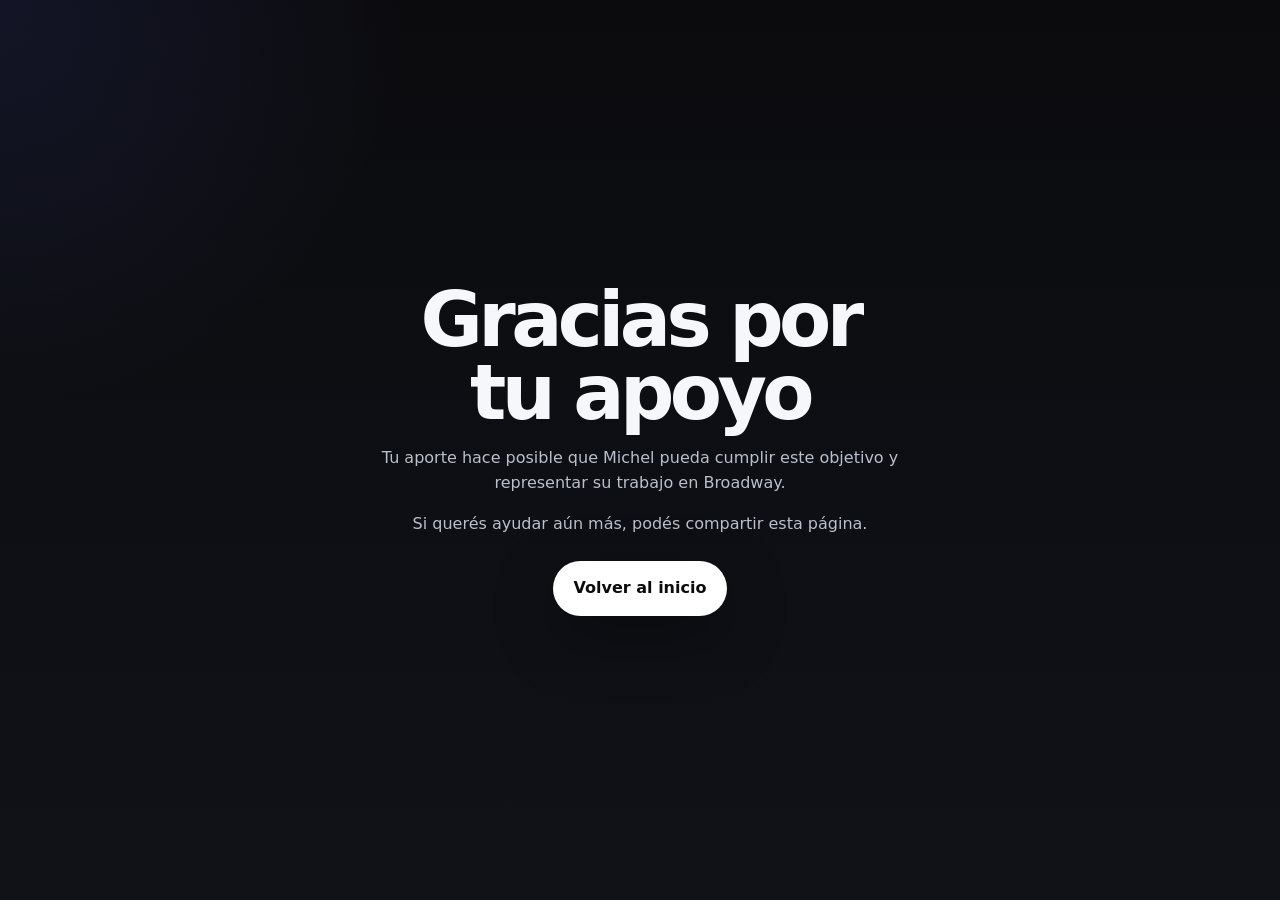
==== gracias.html @ 9eee29d0 "Add gracias.html for thank you page" ====
<!DOCTYPE html>
<html lang="es">
<head>
  <meta charset="UTF-8">
  <meta name="viewport" content="width=device-width, initial-scale=1.0">
  <title>Gracias por tu apoyo</title>
  <link rel="stylesheet" href="styles.css">
</head>
<body style="display:flex; align-items:center; justify-content:center; min-height:100vh; text-align:center;">

  <div style="max-width:600px; padding:40px;">
    <h1>Gracias por tu apoyo</h1>

    <p style="margin-top:16px; color:#b8bfcd;">
      Tu aporte hace posible que Michel pueda cumplir este objetivo y representar su trabajo en Broadway.
    </p>

    <p style="margin-top:16px; color:#b8bfcd;">
      Si querés ayudar aún más, podés compartir esta página.
    </p>

    <div style="margin-top:24px;">
      <a href="/" class="btn">Volver al inicio</a>
    </div>

  </div>

</body>
</html>
---- styles.css ----
:root {
  --bg: #0b0b0e;
  --bg-soft: #14161d;
  --panel: rgba(255,255,255,.05);
  --panel-2: rgba(255,255,255,.07);
  --line: rgba(255,255,255,.12);
  --text: #f5f7fb;
  --muted: #b8bfcd;
  --accent: #ffffff;
  --shadow: 0 20px 60px rgba(0,0,0,.34);
  --radius: 24px;
  --max: 1180px;
  --mp: #009ee3;
}

* { box-sizing: border-box; }
html { scroll-behavior: smooth; }
body {
  margin: 0;
  font-family: 'Inter', system-ui, sans-serif;
  color: var(--text);
  background:
    radial-gradient(circle at top left, rgba(88,110,255,.10), transparent 26%),
    linear-gradient(180deg, #0b0b0e 0%, #101218 100%);
  line-height: 1.55;
}

a { color: inherit; text-decoration: none; }
img { max-width: 100%; display: block; }
h1, h2, h3, p { margin: 0; }

.container {
  width: min(100% - 32px, var(--max));
  margin: 0 auto;
}

.nav {
  position: sticky;
  top: 0;
  z-index: 40;
  backdrop-filter: blur(18px);
  background: rgba(11,11,14,.65);
  border-bottom: 1px solid rgba(255,255,255,.06);
}

.nav-inner {
  display: flex;
  align-items: center;
  justify-content: space-between;
  gap: 16px;
  padding: 14px 0;
}

.brand {
  display: flex;
  align-items: center;
  gap: 12px;
  font-weight: 800;
  letter-spacing: -.03em;
}

.brand-badge {
  width: 38px;
  height: 38px;
  border-radius: 50%;
  border: 1px solid var(--line);
  display: grid;
  place-items: center;
  background: linear-gradient(180deg, rgba(255,255,255,.15), rgba(255,255,255,.04));
  box-shadow: var(--shadow);
}

.nav-links {
  display: flex;
  gap: 18px;
  color: var(--muted);
  font-size: 14px;
}

.btn, .btn-secondary, .amount-btn {
  display: inline-flex;
  align-items: center;
  justify-content: center;
  gap: 10px;
  border-radius: 999px;
  transition: .2s ease;
  font-weight: 700;
  cursor: pointer;
}

.btn {
  padding: 14px 20px;
  background: var(--accent);
  color: #0b0b0e;
  box-shadow: var(--shadow);
  border: 1px solid transparent;
}

.btn-secondary {
  padding: 14px 20px;
  background: transparent;
  color: var(--text);
  border: 1px solid var(--line);
}

.btn:hover, .btn-secondary:hover, .amount-btn:hover, .link-card:hover { transform: translateY(-2px); }

.hero {
  padding: 56px 0 26px;
}

.hero-grid {
  display: grid;
  grid-template-columns: 1.05fr .95fr;
  gap: 24px;
  align-items: stretch;
}

.hero-copy, .hero-media, .story-card, .link-card, .media-card, .footer-box {
  border: 1px solid var(--line);
  border-radius: var(--radius);
  background: var(--panel);
  box-shadow: var(--shadow);
}

.hero-copy {
  padding: 42px;
  display: flex;
  flex-direction: column;
  justify-content: center;
  min-height: 620px;
}

.eyebrow {
  display: inline-flex;
  width: fit-content;
  align-items: center;
  padding: 10px 14px;
  border-radius: 999px;
  background: rgba(255,255,255,.05);
  border: 1px solid rgba(255,255,255,.08);
  color: #d7deed;
  font-size: 13px;
  margin-bottom: 18px;
}

h1 {
  font-size: clamp(42px, 6vw, 76px);
  line-height: .96;
  letter-spacing: -.06em;
  margin-bottom: 16px;
}

.lead {
  color: var(--muted);
  font-size: clamp(16px, 2vw, 20px);
  margin-bottom: 24px;
  max-width: 56ch;
}

.hero-actions {
  display: flex;
  flex-wrap: wrap;
  gap: 12px;
  margin-bottom: 24px;
}

.donation-box {
  margin-top: 6px;
  padding: 22px;
  border-radius: 22px;
  background: rgba(255,255,255,.04);
  border: 1px solid var(--line);
}

.donation-head {
  display: flex;
  align-items: center;
  gap: 12px;
  margin-bottom: 8px;
}

.mp-logo {
  display: inline-flex;
  align-items: center;
  justify-content: center;
  padding: 8px 12px;
  border-radius: 999px;
  background: rgba(0,158,227,.16);
  color: #7ad7ff;
  border: 1px solid rgba(0,158,227,.35);
  font-size: 13px;
  font-weight: 800;
  letter-spacing: .02em;
}

.donation-box p {
  color: var(--muted);
}

.amounts {
  display: grid;
  grid-template-columns: repeat(2, 1fr);
  gap: 12px;
  margin: 18px 0 14px;
}

.amount-btn {
  padding: 15px 16px;
  border: 1px solid var(--line);
  background: rgba(255,255,255,.06);
  color: var(--text);
  text-align: center;
}

.alias {
  margin-top: 10px;
  padding: 14px 16px;
  border-radius: 16px;
  background: rgba(255,255,255,.04);
  border: 1px solid var(--line);
  color: var(--muted);
  font-size: 14px;
}

.alias strong {
  color: var(--text);
  display: block;
  margin-top: 4px;
  font-size: 16px;
}

.hero-media {
  overflow: hidden;
  min-height: 620px;
  position: relative;
}

.hero-media img, .hero-media video {
  width: 100%;
  height: 100%;
  object-fit: cover;
}

.media-overlay {
  position: absolute;
  left: 18px;
  right: 18px;
  bottom: 18px;
  padding: 18px;
  border-radius: 18px;
  background: linear-gradient(180deg, rgba(0,0,0,.08), rgba(0,0,0,.7));
  border: 1px solid rgba(255,255,255,.08);
}

.section { padding: 26px 0; }

.section-head {
  margin-bottom: 16px;
}

.section-head h2 {
  font-size: clamp(30px, 4vw, 46px);
  line-height: 1;
  letter-spacing: -.05em;
  margin-bottom: 8px;
}

.section-head p {
  color: var(--muted);
  max-width: 62ch;
}

.story-card, .media-card {
  padding: 28px;
}

.story-card p, .media-card p, .link-card p, .footer-box p {
  color: var(--muted);
}

.links-grid {
  display: grid;
  grid-template-columns: repeat(4, 1fr);
  gap: 16px;
}

.link-card {
  padding: 22px;
  min-height: 154px;
  display: flex;
  flex-direction: column;
  justify-content: space-between;
  transition: .2s ease;
}

.link-top {
  display: flex;
  justify-content: space-between;
  gap: 12px;
  align-items: start;
  margin-bottom: 12px;
}

.icon {
  width: 42px;
  height: 42px;
  border-radius: 14px;
  display: grid;
  place-items: center;
  background: rgba(255,255,255,.06);
  border: 1px solid var(--line);
  font-size: 18px;
}

.media-grid {
  display: grid;
  grid-template-columns: 1fr 1fr;
  gap: 18px;
}

.embed {
  width: 100%;
  height: 352px;
  border: 0;
  border-radius: 18px;
  background: rgba(255,255,255,.04);
  margin-top: 18px;
}

.footer {
  padding: 28px 0 48px;
}

.footer-box {
  padding: 24px;
  display: flex;
  align-items: center;
  justify-content: space-between;
  gap: 16px;
}

code {
  background: rgba(255,255,255,.08);
  padding: 2px 8px;
  border-radius: 8px;
}

@media (max-width: 1060px) {
  .hero-grid,
  .media-grid,
  .links-grid {
    grid-template-columns: 1fr;
  }

  .hero-copy,
  .hero-media {
    min-height: auto;
  }
}

@media (max-width: 760px) {
  .nav-links { display: none; }
  .hero { padding-top: 28px; }
  .hero-copy, .story-card, .media-card, .footer-box { padding: 22px; }
  .amounts { grid-template-columns: 1fr; }
  .footer-box {
    flex-direction: column;
    align-items: start;
  }
}
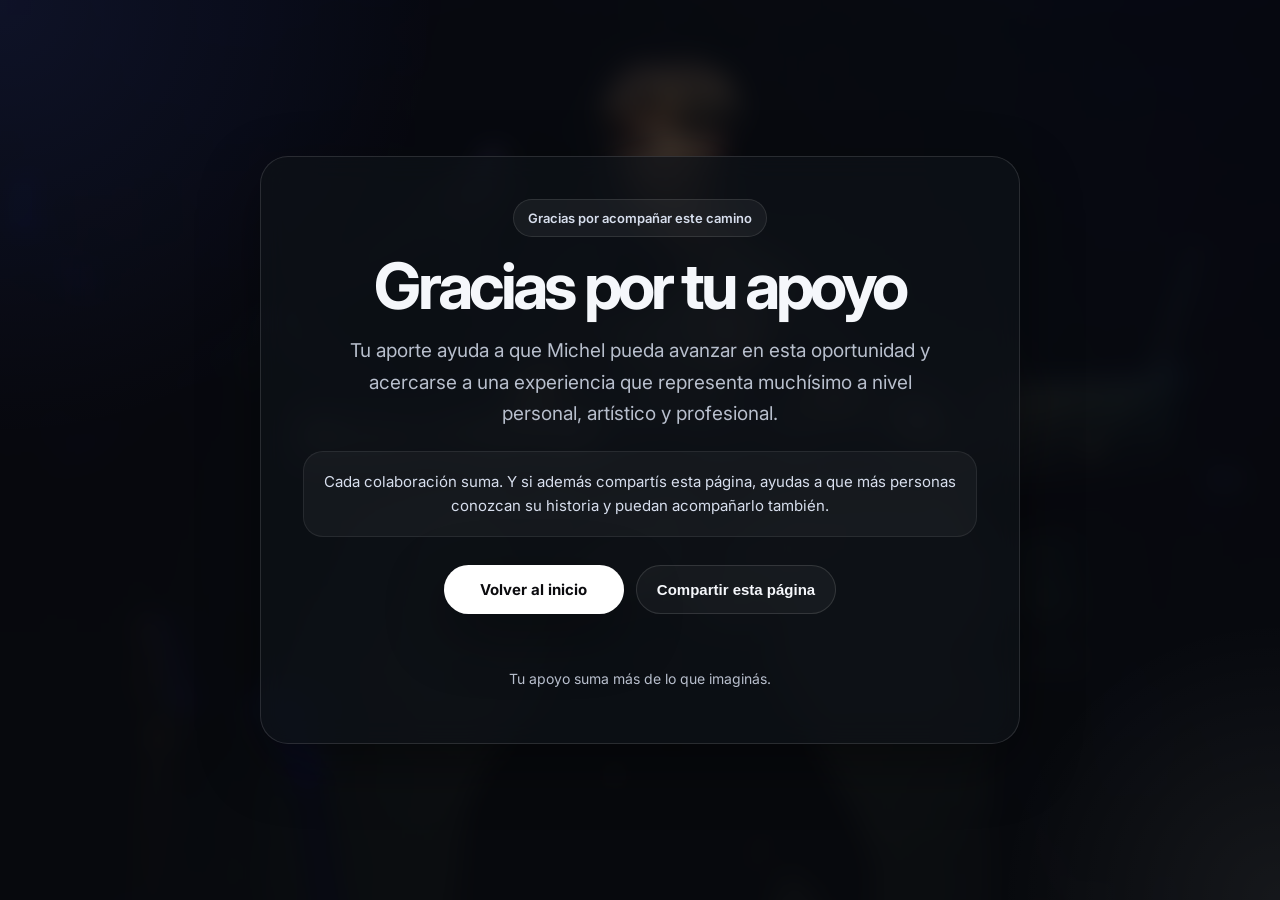
==== commit 7dc97b03: "Enhance gracias.html with meta tags and styling Added meta tags for description and theme color, imp" ====
--- a/gracias.html
+++ b/gracias.html
@@ -1,29 +1,269 @@
 <!DOCTYPE html>
 <html lang="es">
 <head>
-  <meta charset="UTF-8">
-  <meta name="viewport" content="width=device-width, initial-scale=1.0">
-  <title>Gracias por tu apoyo</title>
-  <link rel="stylesheet" href="styles.css">
+  <meta charset="UTF-8" />
+  <meta name="viewport" content="width=device-width, initial-scale=1.0" />
+  <title>Gracias por tu apoyo | Michel Fontanet</title>
+  <meta name="description" content="Gracias por apoyar a Michel Fontanet. Tu aporte ayuda a hacer posible esta experiencia." />
+  <meta name="theme-color" content="#0b0b0e" />
+
+  <link rel="preconnect" href="https://fonts.googleapis.com" />
+  <link rel="preconnect" href="https://fonts.gstatic.com" crossorigin />
+  <link href="https://fonts.googleapis.com/css2?family=Inter:wght@400;500;600;700;800&display=swap" rel="stylesheet" />
+
+  <style>
+    :root {
+      --bg: #0b0b0e;
+      --panel: rgba(15, 18, 24, 0.72);
+      --panel-line: rgba(255,255,255,.12);
+      --text: #f5f7fb;
+      --muted: #b8bfcd;
+      --accent: #ffffff;
+      --accent-soft: #d7deed;
+      --shadow: 0 20px 60px rgba(0,0,0,.38);
+      --radius: 28px;
+    }
+
+    * {
+      box-sizing: border-box;
+    }
+
+    html {
+      scroll-behavior: smooth;
+    }
+
+    body {
+      margin: 0;
+      min-height: 100vh;
+      font-family: 'Inter', system-ui, sans-serif;
+      color: var(--text);
+      background: var(--bg);
+      overflow-x: hidden;
+      position: relative;
+    }
+
+    body::before {
+      content: "";
+      position: fixed;
+      inset: 0;
+      background:
+        linear-gradient(180deg, rgba(8,10,14,.72) 0%, rgba(8,10,14,.88) 100%),
+        url("assets/hero-poster.jpg") center center / cover no-repeat;
+      filter: blur(12px) saturate(1.05);
+      transform: scale(1.08);
+      z-index: -2;
+    }
+
+    body::after {
+      content: "";
+      position: fixed;
+      inset: 0;
+      background:
+        radial-gradient(circle at top left, rgba(88,110,255,.10), transparent 28%),
+        radial-gradient(circle at bottom right, rgba(255,255,255,.06), transparent 18%);
+      z-index: -1;
+    }
+
+    .wrap {
+      min-height: 100vh;
+      display: flex;
+      align-items: center;
+      justify-content: center;
+      padding: 28px;
+    }
+
+    .card {
+      width: 100%;
+      max-width: 760px;
+      padding: 42px;
+      border-radius: var(--radius);
+      background: var(--panel);
+      border: 1px solid var(--panel-line);
+      box-shadow: var(--shadow);
+      backdrop-filter: blur(14px);
+      text-align: center;
+    }
+
+    .eyebrow {
+      display: inline-flex;
+      align-items: center;
+      justify-content: center;
+      padding: 10px 14px;
+      border-radius: 999px;
+      border: 1px solid rgba(255,255,255,.10);
+      background: rgba(255,255,255,.05);
+      color: var(--accent-soft);
+      font-size: 13px;
+      font-weight: 600;
+      margin-bottom: 18px;
+    }
+
+    h1 {
+      margin: 0;
+      font-size: clamp(36px, 6vw, 64px);
+      line-height: .98;
+      letter-spacing: -.06em;
+    }
+
+    .lead {
+      margin: 18px auto 0;
+      max-width: 52ch;
+      color: var(--muted);
+      font-size: clamp(16px, 2vw, 19px);
+      line-height: 1.65;
+    }
+
+    .message {
+      margin-top: 22px;
+      padding: 18px 20px;
+      border-radius: 20px;
+      background: rgba(255,255,255,.04);
+      border: 1px solid rgba(255,255,255,.08);
+      color: var(--accent-soft);
+      font-size: 15px;
+      line-height: 1.6;
+    }
+
+    .actions {
+      display: flex;
+      flex-wrap: wrap;
+      justify-content: center;
+      gap: 12px;
+      margin-top: 28px;
+    }
+
+    .btn,
+    .btn-secondary {
+      display: inline-flex;
+      align-items: center;
+      justify-content: center;
+      min-width: 180px;
+      padding: 14px 20px;
+      border-radius: 999px;
+      font-weight: 700;
+      font-size: 15px;
+      text-decoration: none;
+      transition: .2s ease;
+      cursor: pointer;
+      border: 1px solid transparent;
+    }
+
+    .btn {
+      background: var(--accent);
+      color: #0b0b0e;
+      box-shadow: var(--shadow);
+    }
+
+    .btn-secondary {
+      background: rgba(255,255,255,.04);
+      color: var(--text);
+      border-color: rgba(255,255,255,.12);
+    }
+
+    .btn:hover,
+    .btn-secondary:hover {
+      transform: translateY(-2px);
+    }
+
+    .foot {
+      margin-top: 22px;
+      font-size: 14px;
+      color: var(--muted);
+    }
+
+    .copied {
+      margin-top: 12px;
+      min-height: 22px;
+      font-size: 14px;
+      color: #7ad7ff;
+      font-weight: 600;
+    }
+
+    @media (max-width: 640px) {
+      .wrap {
+        padding: 18px;
+      }
+
+      .card {
+        padding: 28px 22px;
+      }
+
+      .actions {
+        flex-direction: column;
+      }
+
+      .btn,
+      .btn-secondary {
+        width: 100%;
+        min-width: 0;
+      }
+    }
+  </style>
 </head>
-<body style="display:flex; align-items:center; justify-content:center; min-height:100vh; text-align:center;">
-
-  <div style="max-width:600px; padding:40px;">
-    <h1>Gracias por tu apoyo</h1>
-
-    <p style="margin-top:16px; color:#b8bfcd;">
-      Tu aporte hace posible que Michel pueda cumplir este objetivo y representar su trabajo en Broadway.
-    </p>
-
-    <p style="margin-top:16px; color:#b8bfcd;">
-      Si querés ayudar aún más, podés compartir esta página.
-    </p>
-
-    <div style="margin-top:24px;">
-      <a href="/" class="btn">Volver al inicio</a>
-    </div>
-
-  </div>
-
+<body>
+  <main class="wrap">
+    <section class="card">
+      <div class="eyebrow">Gracias por acompañar este camino</div>
+
+      <h1>Gracias por tu apoyo</h1>
+
+      <p class="lead">
+        Tu aporte ayuda a que Michel pueda avanzar en esta oportunidad y acercarse a una experiencia que representa muchísimo a nivel personal, artístico y profesional.
+      </p>
+
+      <div class="message">
+        Cada colaboración suma. Y si además compartís esta página, ayudas a que más personas conozcan su historia y puedan acompañarlo también.
+      </div>
+
+      <div class="actions">
+        <a class="btn" href="./index.html">Volver al inicio</a>
+        <button class="btn-secondary" id="shareBtn" type="button">Compartir esta página</button>
+      </div>
+
+      <div class="copied" id="shareStatus"></div>
+
+      <p class="foot">
+        Tu apoyo suma más de lo que imaginás.
+      </p>
+    </section>
+  </main>
+
+  <script>
+    const shareBtn = document.getElementById('shareBtn');
+    const shareStatus = document.getElementById('shareStatus');
+
+    async function sharePage() {
+      const shareUrl = window.location.origin + '/index.html';
+      const shareData = {
+        title: 'Michel Fontanet',
+        text: 'Estoy apoyando a Michel Fontanet para que pueda concretar esta oportunidad. Mira su historia y su página aquí:',
+        url: shareUrl
+      };
+
+      try {
+        if (navigator.share) {
+          await navigator.share(shareData);
+          shareStatus.textContent = 'Gracias por compartir.';
+          setTimeout(() => {
+            shareStatus.textContent = '';
+          }, 2200);
+          return;
+        }
+
+        await navigator.clipboard.writeText(shareUrl);
+        shareStatus.textContent = 'Link copiado al portapapeles.';
+        setTimeout(() => {
+          shareStatus.textContent = '';
+        }, 2200);
+      } catch (error) {
+        shareStatus.textContent = 'No se pudo compartir automáticamente.';
+        setTimeout(() => {
+          shareStatus.textContent = '';
+        }, 2200);
+      }
+    }
+
+    shareBtn.addEventListener('click', sharePage);
+  </script>
 </body>
 </html>
